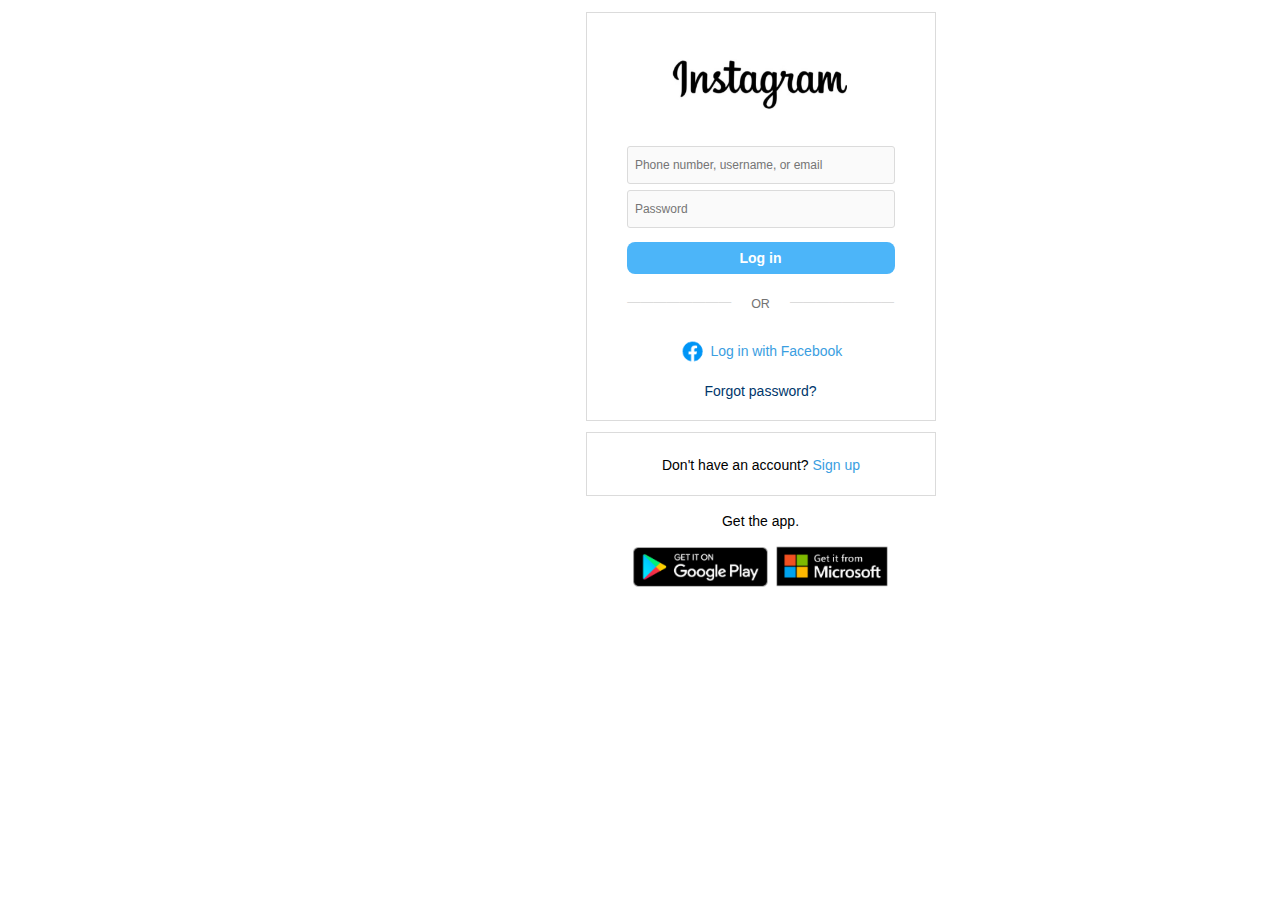
==== index.html @ 30b6155d "Rename login.html to index.html" ====
<!DOCTYPE html>
<html lang="en">
<head>
    <meta charset="UTF-8">
    <meta name="viewport" content="width=device-width, initial-scale=1.0">
    <title>Login • Instagram</title>
    <link rel="shortcut icon" href="logo insta.png" type="image/x-icon">
    <link rel="stylesheet" href="login.css">
</head>
<body>
    <div class="main">
         <div class="img">
        <img class="namelogo" src="Screenshot 2025-03-11 093801.png" alt=""> 
    </div>
        <form action="#" class="form">
            <input type="text" placeholder="Phone number, username, or email">
            <input type="password" name="" id="" placeholder="Password">
            <button class="button">Log in</button>
        </form>
        <div class="or">
             <span>————————</span> <p>OR</p> <span>————————</span>
        </div>

        <div class="facebook">
            <p><img src="facbook logo.png" alt=""><a target="_blank" class="fb" href="https://www.facebook.com/login.php?next=https%3A%2F%2Fwww.facebook.com%2Foidc%2F%3Fapp_id%3D124024574287414%26redirect_uri%3Dhttps%253A%252F%252Fwww.instagram.com%252Faccounts%252Fsignupviafb%252F%26response_type%3Dcode%26scope%3Dopenid%2Bemail%2Bprofile%2Blinking%26state%[base64]">Log in with Facebook</a></p>
        </div>
         
        <div class="forgotpswrd"> <p><a class="forgotpassword" href="#">Forgot password?</a></p>
        </div>  

        <div class="box2">
            <!-- hello -->
             <div class="box2-contain">

                 <p class="signup">Don't have an account? <a  href="signup.html"> Sign up</a></p>
                </div>
         </div>

         <div class="box3">
            <p>Get the app.</p>
         </div>
         <div class="box4">
            <a target="_blank" href="https://play.google.com/store/apps/details?id=com.instagram.android&referrer=ig_mid%3D2087E489-A57D-4326-BB09-A67229BC6B2F%26utm_campaign%3DloginPage%26utm_content%3Dlo%26utm_source%3Dinstagramweb%26utm_medium%3Dbadge"><img class="googleplay" src="google play.png" alt=""></a>
            <a href="https://apps.microsoft.com/detail/9NBLGGH5L9XT?hl=en&gl=IN&ocid=pdpshare"><img class="microsoft" src="microsoft.png" alt=""></a>
         </div>
    </div>
</body>
</html>
---- login.css ----
*{
    padding: 0px;
    margin: 0px;
}
body{
    display: flex;
    flex-direction: column;
    font-family: Arial, sans-serif;
    overflow-y: scroll; /* Show scrollbars */
    /* background-color: #fafafa; */
    /* justify-content: center;
    align-items: center; */
    
}
.main{
    position: absolute;
    left: 585.5px;
     border: 1px solid  #DBDBDB ;
     width: 350px;
    
     /* display: flex; */
     /* justify-content: center; */
     margin: 11.7px 0px;
     height: 409px;
     box-sizing: border-box;
     background-color: #fff;
     
     

    }
    .img {
        display: block;
        justify-content: center;
        align-items: center;
    }
    .namelogo{
        height: 51.5px;
        width: 176.5px;
        position: relative;
        padding-top: 46px;
        padding-left: 85.3px;
               
        /* /* padding-left: 85PX;  */
        /* padding-top: 47px;  */
        /* margin: auto; */
    }
    .form{
        margin: 29.5px 25px;
        display: flex;
        flex-direction: column;
    }

    input{
       margin: 2px auto;
       margin-bottom: 4.5px;
        padding: 9px;
        /* padding-left: 8px; */
        
       /* position: relative; */
       
       font-family: -apple-system, BlinkMacSystemFont, 'Segoe UI', Roboto, Helvetica, Arial, sans-serif;
        height: 18px;
        border: 1px solid  #DBDBDB ;
        width: 248px;
        font-size: 12px;
        text-align: left;
        word-spacing: 0px;
      
        
         
        
        /* color: #DBDBDB; */
        background-color: #FAFAFA;
        /* margin: 6px 0px; */
        border-radius: 3px;

        
    }
    input[type="text"]{
        position: relative;
      /* left: -0.8px; */
      font-size: 12px;
      word-spacing: -0.3px;
      /* top: 1px; */
      z-index: 1;
      flex-grow: 0;

     
      
    }
    input[type="password"]{
        position: relative;
        /* left: -0.8px; */
        font-size: 12px;
        word-spacing: -0.3px;
        /* top: 1px; */
        z-index: 1;
        top: 0px;
        
      }

      input::placeholder{
        position: relative;
        right: 1.6px;
        word-spacing: 0px;
      }
      input[type="password"]::placeholder{
        position: relative;
        right: 1.6px;
        top: -0.5px;
        word-spacing: 0px;
      }
      
  

    
        .button{
       width: 268px;
       margin: auto;
            
       height: 32px;
       color: white;
       background-color: #4CB5F9;
       border: none;
       border-radius: 8px;
         font-weight:bold;
       margin-top: 9px;
       font-size: 14px;
       font-family: -apple-system, BlinkMacSystemFont, 'Segoe UI', Roboto, Helvetica, Arial, sans-serif;
          font-weight:600;
    }
    .or{
     /* display: inline; */
     justify-content: center;
     display: flex;
     margin: 0px;
     padding: 0px;
     position: relative;
     bottom: 10px; 
    font-size: small;   }

    span{
        color: #DBDBDB;
        cursor:unset;
        position: relative;
        top: 1px;
    }
    p{
        margin: 3px 20px;
        position: relative;
        top: 1px;
        font-size: 12.5px;
        font-weight: 500;
        color: #737373;
        line-height: 1.1538;
        font-family: -apple-system, BlinkMacSystemFont, 'Segoe UI', Roboto, Helvetica, Arial, sans-serif;

        /* color: #928a8a; */
        /* font-size: ; */
    }
     
    .facebook{
        display: flex;
        /* flex-direction: row; */
        align-items: center;
        justify-content: center;
        margin: 4px 0px;
        margin-left: 10px;
        
    }
    .facebook a {
        padding: 0px 7px;
        position: relative;
        top: 1.5px;
        left: -1px;
    }
    .facebook img{
        height: 23px;
        position: relative;
        top: 8px;
        /* margin-left: 20px; */
    }
    .fb{
        text-decoration: none;
         color:#3a9ee1;
        font-weight: 500;
        /* font-weight: bold; */
        margin-top: 40px;
        word-spacing:-0.2px;
        font-size: 14px;   
        font-family: 'apple-system', 'BlinkMacSystemFont', 'Segoe UI', 'Roboto', 'Helvetica', 'Arial', 'sans-serif';
 }

    .fb:hover{
        color: #00376B;
    }
    .forgotpswrd{
        display: flex;
        justify-content: center;
        align-items: center;
        padding-top: 15px;
        font-size: 17px;

        
    }
    .forgotpassword{
        font-family: 'apple-system', 'BlinkMacSystemFont', 'Segoe UI', 'Roboto', 'Helvetica', 'Arial', 'sans-serif';
        color:rgb(0, 55, 107);
        text-decoration: none;
        font-weight:400;
        font-size: 14px;
    }

    .box2{
         position: relative;
        left: -0.5px; 
         border: 1px solid  #DBDBDB ;
         width: 348px;
         margin-top: 31px;
         height: 62px;
    }

    .signup{
        font-family: 'apple-system', 'BlinkMacSystemFont', 'Segoe UI', 'Roboto', 'Helvetica', 'Arial', 'sans-serif';
        color:rgb(0, 0, 0);
        text-decoration: none;
        font-weight:400;
        font-size: 14px;

    }
    .signup a{
        text-decoration: none;
          color:#3a9ee1;
        font-weight: 500;
    }

    .box2-contain{
        display: flex;
        justify-content: center;
        align-items: center;
        height: 61px;

    }

    .box3{
        /* position: relative; */
        left: -0.5px; 
        width: 348px;
        display: flex;
        justify-content: center;
        align-items: center;
        margin-top: 13px;
        
    }
    .box3 p {
       
        font-family: 'apple-system', 'BlinkMacSystemFont', 'Segoe UI', 'Roboto', 'Helvetica', 'Arial', 'sans-serif';
        color:rgb(0, 0, 0);
        text-decoration: none;
        font-weight:400;
        font-size: 14px;
    }

    .box4{
        display: flex;
        justify-content: center;
        align-items: center;
        margin-top: 12px;
        margin-left: 2px;
        
    }
    .googleplay{
       margin-right: 2.3px;
        height: 45px;
        width: 138px;
        
    }
    .microsoft{
        height: 42px;
        width: 116px;
    }
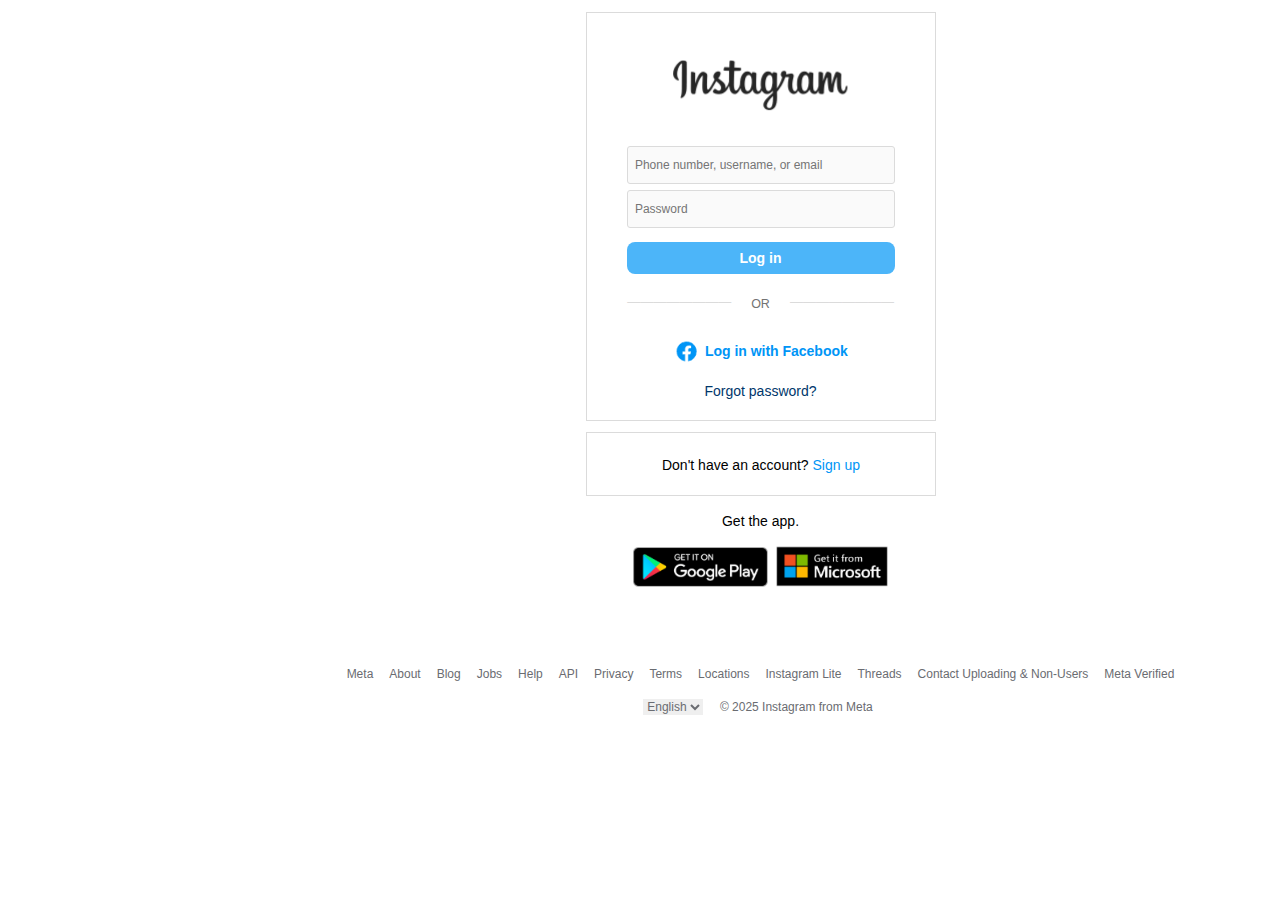
==== commit 360bda80: "footer added" ====
--- a/index.html
+++ b/index.html
@@ -10,7 +10,7 @@
 <body>
     <div class="main">
          <div class="img">
-        <img class="namelogo" src="Screenshot 2025-03-11 093801.png" alt=""> 
+        <img class="namelogo" src="Screenshot 2025-03-20 125114.png" alt=""> 
     </div>
         <form action="#" class="form">
             <input type="text" placeholder="Phone number, username, or email">
@@ -18,7 +18,7 @@
             <button class="button">Log in</button>
         </form>
         <div class="or">
-             <span>————————</span> <p>OR</p> <span>————————</span>
+             <span id="or">————————</span> <p>OR</p> <span id="or2">————————</span>
         </div>
 
         <div class="facebook">
@@ -29,7 +29,7 @@
         </div>  
 
         <div class="box2">
-            <!-- hello -->
+            
              <div class="box2-contain">
 
                  <p class="signup">Don't have an account? <a  href="signup.html"> Sign up</a></p>
@@ -43,6 +43,35 @@
             <a target="_blank" href="https://play.google.com/store/apps/details?id=com.instagram.android&referrer=ig_mid%3D2087E489-A57D-4326-BB09-A67229BC6B2F%26utm_campaign%3DloginPage%26utm_content%3Dlo%26utm_source%3Dinstagramweb%26utm_medium%3Dbadge"><img class="googleplay" src="google play.png" alt=""></a>
             <a href="https://apps.microsoft.com/detail/9NBLGGH5L9XT?hl=en&gl=IN&ocid=pdpshare"><img class="microsoft" src="microsoft.png" alt=""></a>
          </div>
+
+         <footer>
+            <div class="footer-container">
+                <ul class="footer-links">
+                    <span><a href="#">Meta</a></span>
+        <span><a href="#">About</a></span>
+        <span><a href="#">Blog</a></span>
+        <span><a href="#">Jobs</a></span>
+        <span><a href="#">Help</a></span>
+        <span><a href="#">API</a></span>
+        <span><a href="#">Privacy</a></span>
+        <span><a href="#">Terms</a></span>
+        <span><a href="#">Locations</a></span>
+        <span><a href="#">Instagram Lite</a></span>
+        <span><a href="#">Threads</a></span>
+        <span><a href="#">Contact Uploading & Non-Users</a></span>
+        <span><a href="#">Meta Verified</a></span>
+                </ul>
+                <div class="footer-bottom">
+                    <span id="footer-p">
+                        <select name="" id="">
+                        <option value="English">English</option>
+                    </select> 
+                    </span> &nbsp;&nbsp;&nbsp;
+                     <span>  &copy; 2025 Instagram from Meta</span>
+                </div>
+            </div>
+        </footer>
     </div>
+        
 </body>
 </html>
--- a/login.css
+++ b/login.css
@@ -34,11 +34,13 @@
         align-items: center;
     }
     .namelogo{
-        height: 51.5px;
-        width: 176.5px;
-        position: relative;
-        padding-top: 46px;
-        padding-left: 85.3px;
+        height: 57px;
+        width: 181.5px;
+        
+        position: relative;
+        padding-top: 43px;
+        padding-left: 82.5px;
+        font-weight: 1000;
                
         /* /* padding-left: 85PX;  */
         /* padding-top: 47px;  */
@@ -46,6 +48,7 @@
     }
     .form{
         margin: 29.5px 25px;
+        margin-top: 27px;
         display: flex;
         flex-direction: column;
     }
@@ -76,6 +79,11 @@
 
         
     }
+    input:focus {
+        outline: none;
+        border: 1px solid  #A8A8A8;
+    }
+    
     input[type="text"]{
         position: relative;
       /* left: -0.8px; */
@@ -139,7 +147,13 @@
      bottom: 10px; 
     font-size: small;   }
 
-    span{
+    #or{
+        color: #DBDBDB;
+        cursor:unset;
+        position: relative;
+        top: 1px;
+    }
+    #or2{
         color: #DBDBDB;
         cursor:unset;
         position: relative;
@@ -182,11 +196,11 @@
     }
     .fb{
         text-decoration: none;
-         color:#3a9ee1;
-        font-weight: 500;
+         color:rgb(0, 149, 246);
+        font-weight: 600;
         /* font-weight: bold; */
         margin-top: 40px;
-        word-spacing:-0.2px;
+        word-spacing:-0.1px;
         font-size: 14px;   
         font-family: 'apple-system', 'BlinkMacSystemFont', 'Segoe UI', 'Roboto', 'Helvetica', 'Arial', 'sans-serif';
  }
@@ -230,7 +244,7 @@
     }
     .signup a{
         text-decoration: none;
-          color:#3a9ee1;
+          color:rgb(0, 149, 246);
         font-weight: 500;
     }
 
@@ -278,4 +292,66 @@
     .microsoft{
         height: 42px;
         width: 116px;
-    }+    }
+   footer{
+    text-align: center;
+    padding: 20px 0px;
+    margin-top: 54px;
+    margin-left: -276px;
+    height: 93px;
+    /* position: absolute; */
+
+   }
+  .footer-container{
+    
+    width: 900px;
+    margin: auto;
+
+   }
+   .footer-links {
+    list-style: none;
+    display: flex;
+    justify-content: center;
+    gap: 16px;
+   
+    
+   }
+   .footer-container span {
+    display: inline;
+    font-size: 12px;
+    word-spacing: 0px;
+   
+}
+.footer-links a {
+    font-family: 'apple-system', 'BlinkMacSystemFont', 'Segoe UI', 'Roboto', 'Helvetica', 'Arial', 'sans-serif';
+    text-decoration: none;
+    color:#6a6c71;
+    font-size: 12px;
+}
+.footer-bottom{
+ font-family: 'apple-system', 'BlinkMacSystemFont', 'Segoe UI', 'Roboto', 'Helvetica', 'Arial', 'sans-serif';
+    text-decoration: none;
+    color:#6a6c71;
+    font-size: 12px;
+    
+    gap: 16px;
+    margin-top: 18px;
+    margin-left: -5px;
+}
+
+ .footer-p {
+    color:#6a6c71;
+    
+}
+select  {
+    margin-left: 0px;
+    border: none;
+    outline: none;
+    color:#6a6c71;
+    font-family: 'apple-system', 'BlinkMacSystemFont', 'Segoe UI', 'Roboto', 'Helvetica', 'Arial', 'sans-serif';
+    text-decoration: none;
+    color:#6a6c71;
+    font-size: 12px;
+    padding-right: 0px;
+}
+ 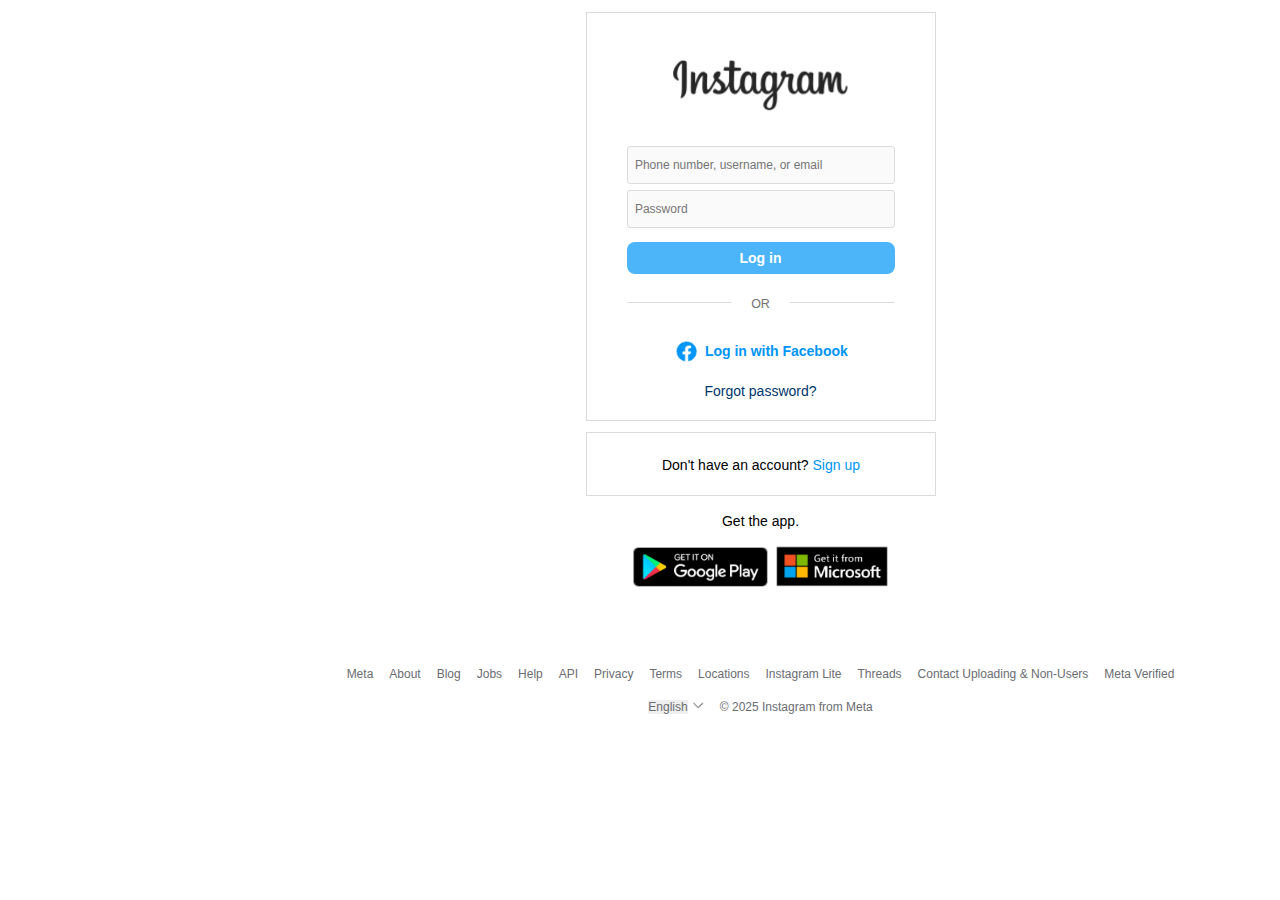
==== commit f075a8cb: "select down arrow modify" ====
--- a/index.html
+++ b/index.html
@@ -65,9 +65,9 @@
                     <span id="footer-p">
                         <select name="" id="">
                         <option value="English">English</option>
-                    </select> 
+                    </select>  <img src="arrow.png" alt="">
                     </span> &nbsp;&nbsp;&nbsp;
-                     <span>  &copy; 2025 Instagram from Meta</span>
+                     <span id="footer-span2">  &copy; 2025 Instagram from Meta</span>
                 </div>
             </div>
         </footer>
--- a/login.css
+++ b/login.css
@@ -344,7 +344,8 @@
     
 }
 select  {
-    margin-left: 0px;
+    margin-left: 10px;
+    margin-top: 1.2px;
     border: none;
     outline: none;
     color:#6a6c71;
@@ -353,5 +354,18 @@
     color:#6a6c71;
     font-size: 12px;
     padding-right: 0px;
+    appearance: none;
+}
+.footer-bottom img{
+    position: relative;
+    top: 1.8px;
+    height: 11.5px;
+    width: 16.5px;
+    left: 1px;
+    cursor: pointer;
+}
+.footer-bottom #footer-span2{
+    position: relative;
+    left: -5px;
 }
  